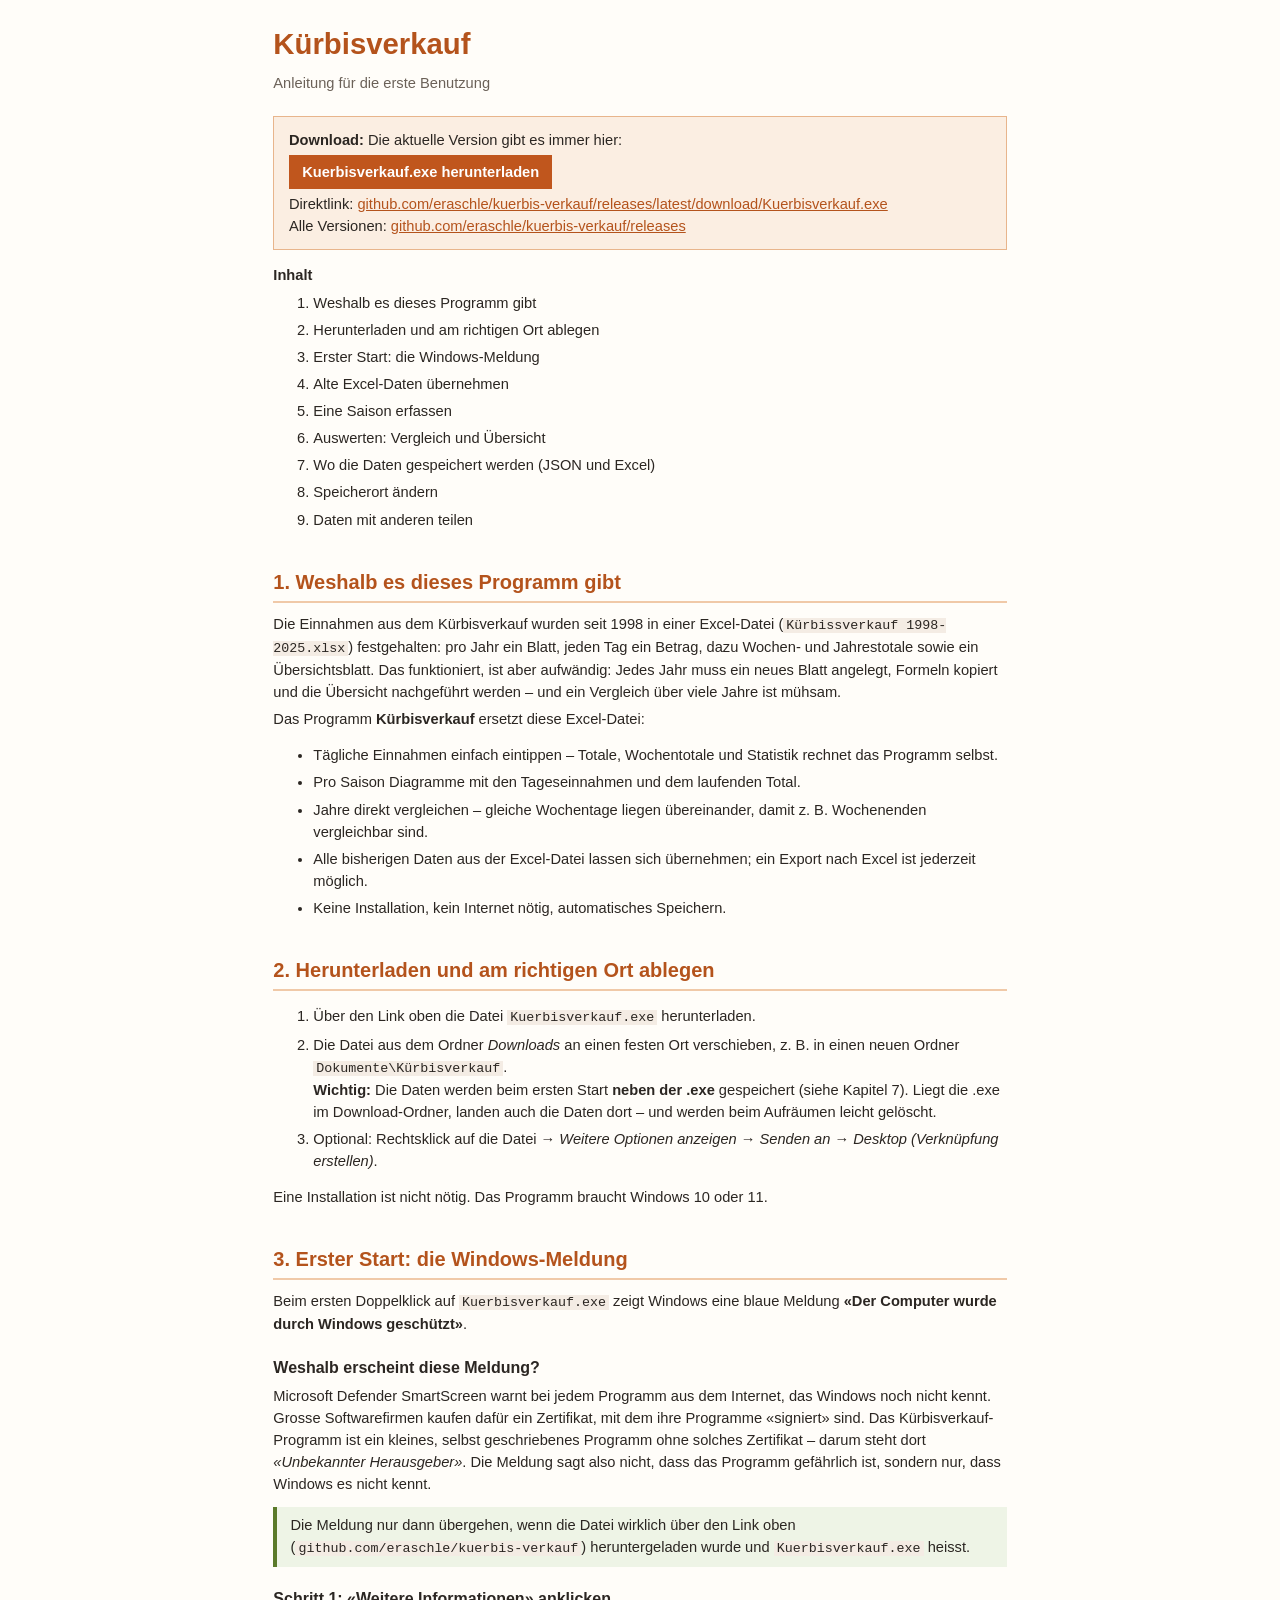
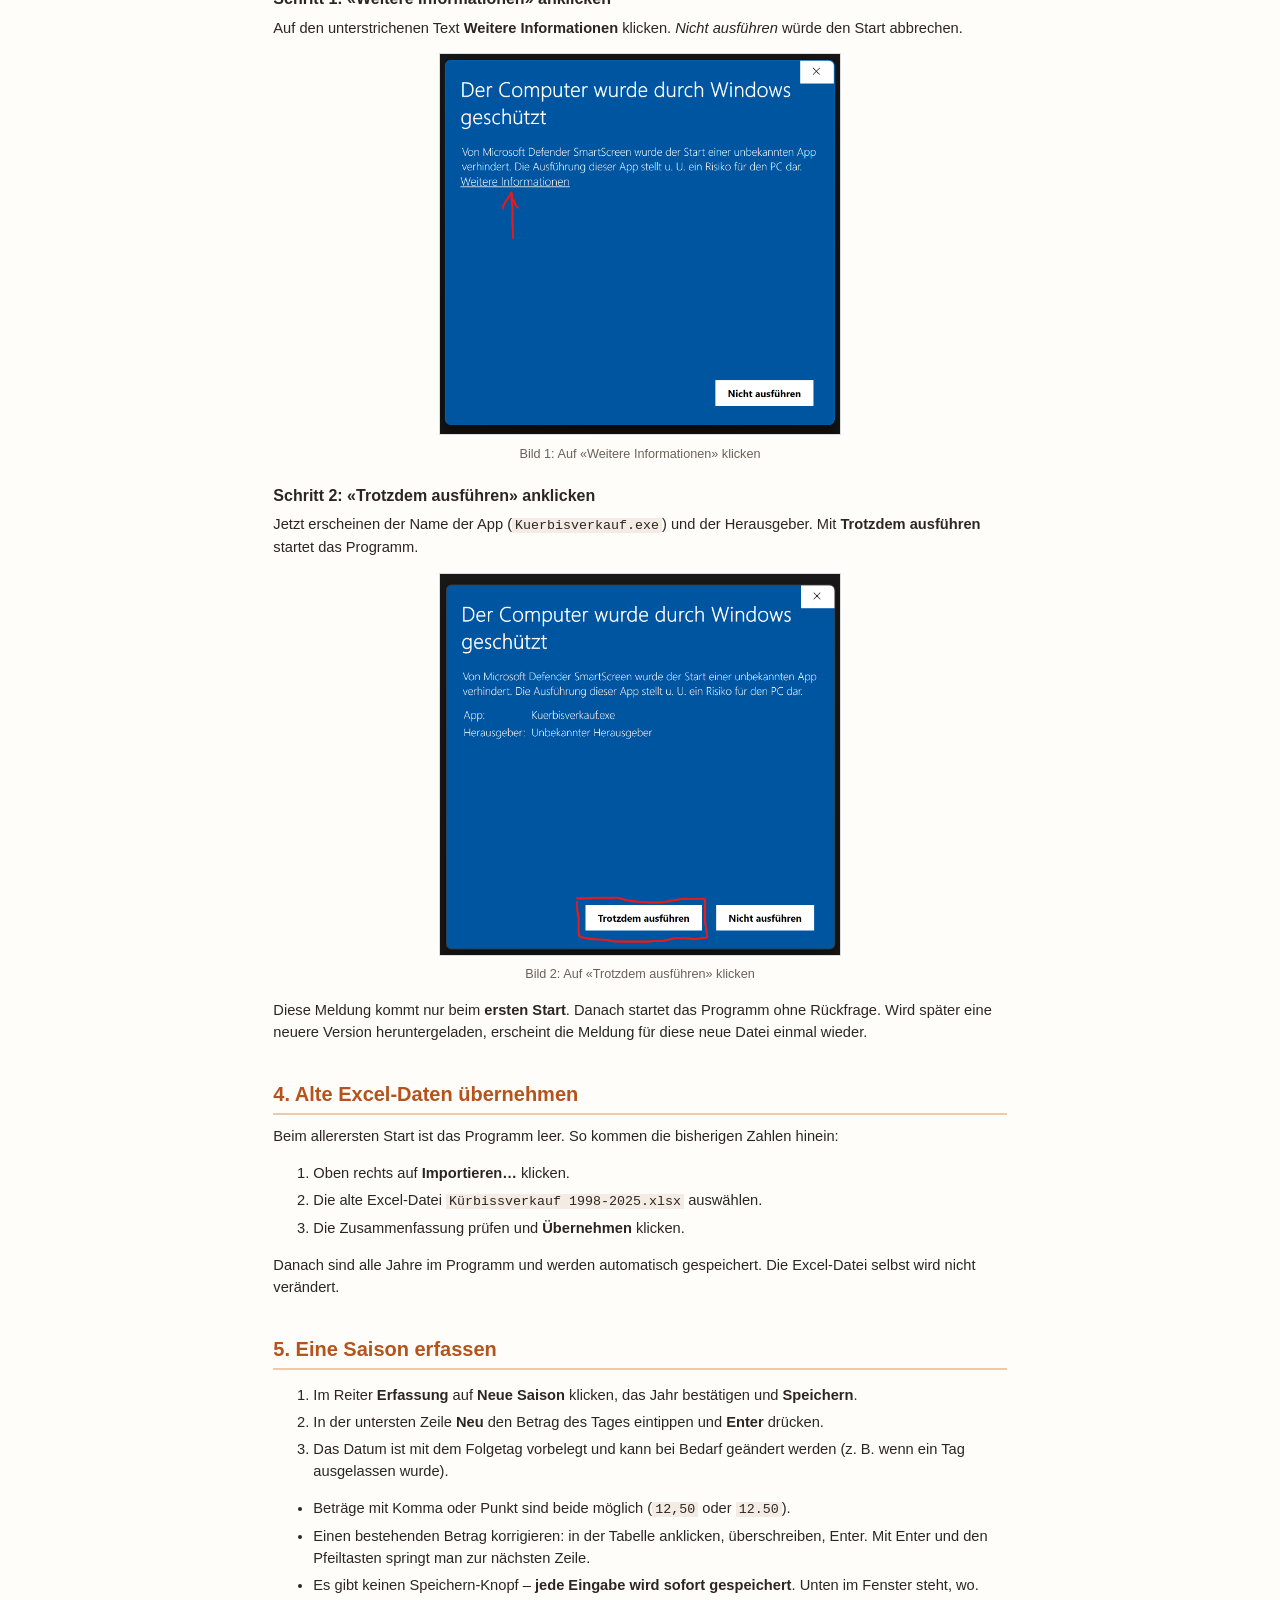
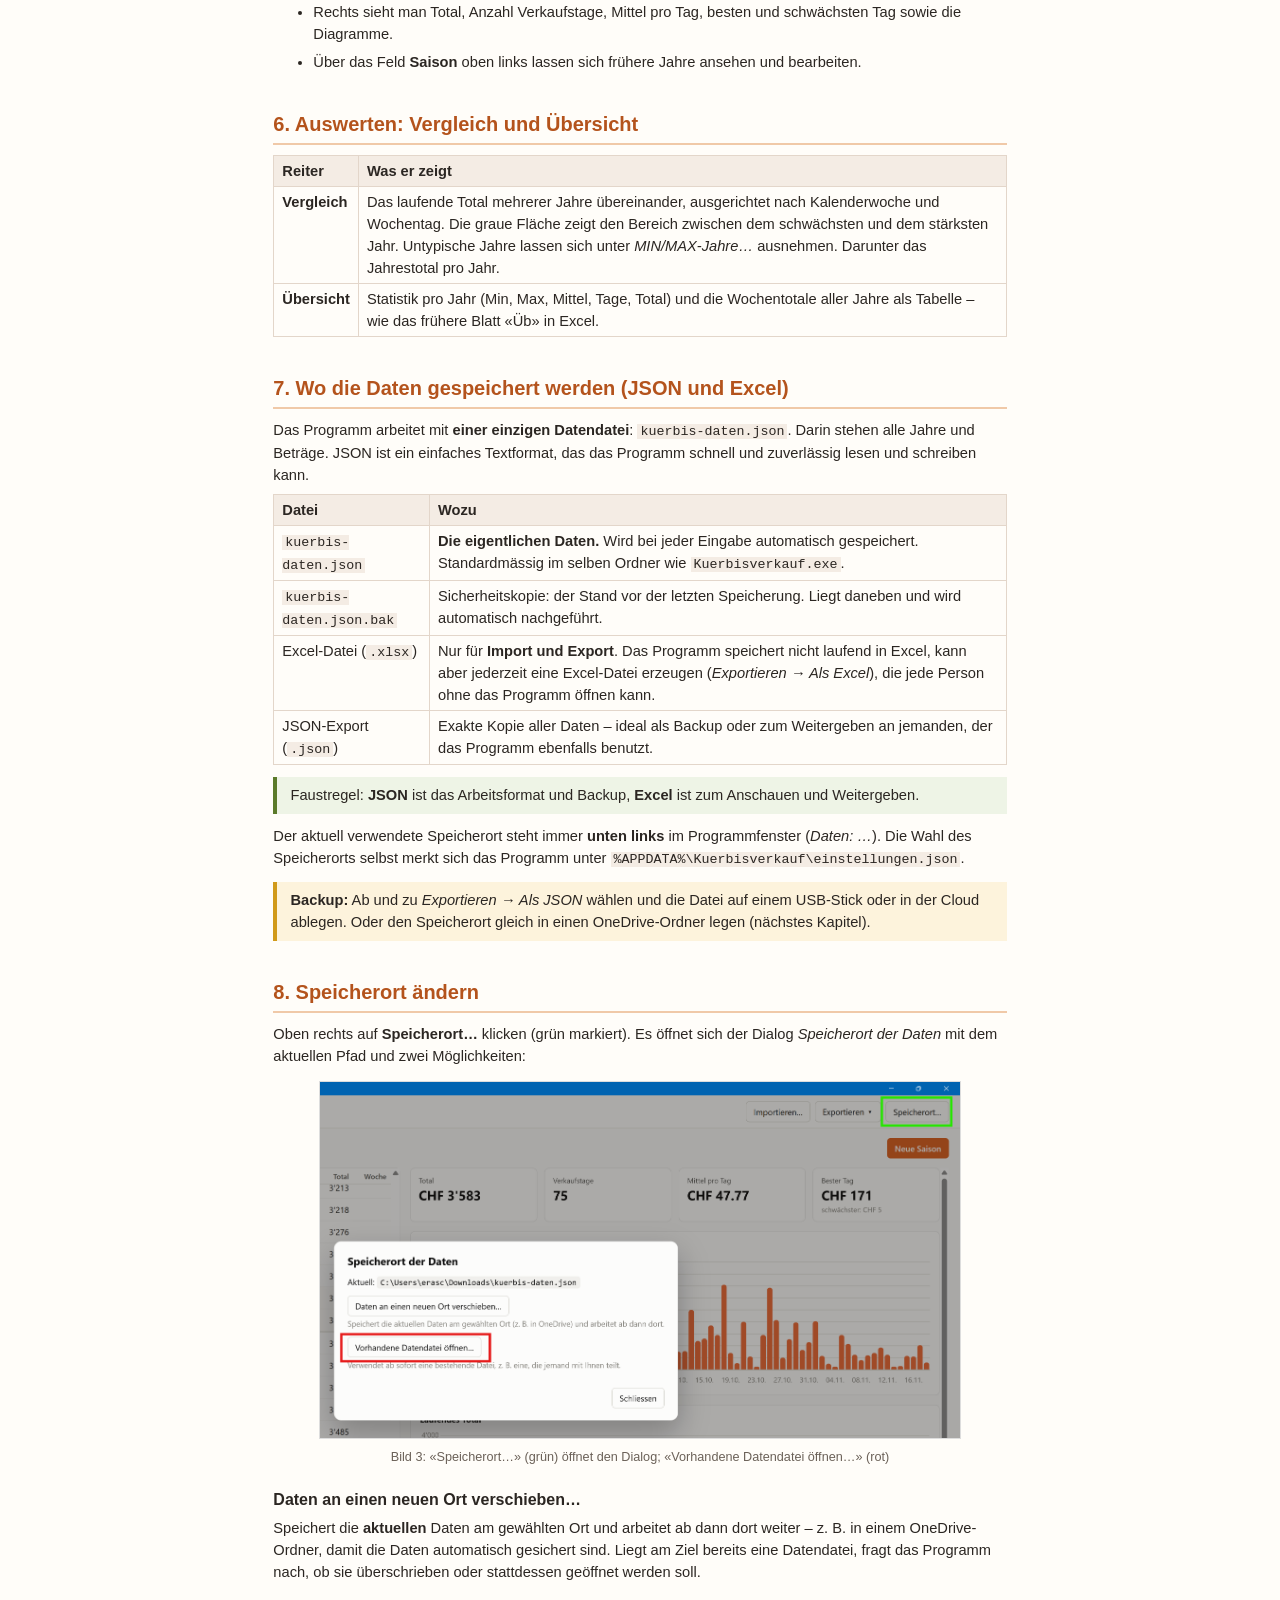
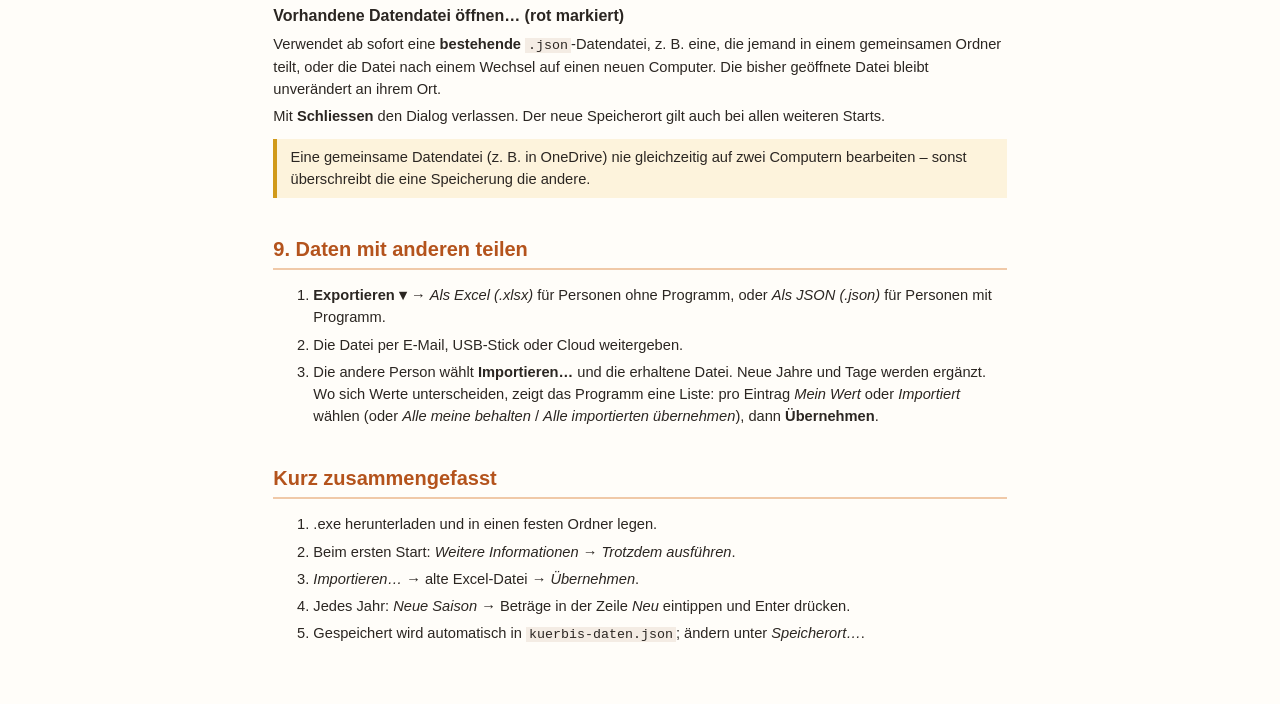
==== anleitung/anleitung.html @ b676072d "Anleitung für die erste Benutzung (HTML und PDF) Erklärt Zweck, Download, SmartScreen-Meldung beim e" ====
<!doctype html>
<html lang="de-CH">
<head>
<meta charset="utf-8">
<meta name="viewport" content="width=device-width, initial-scale=1">
<title>Kürbisverkauf – Anleitung</title>
<style>
  @page { size: A4; margin: 2cm 1.8cm; }
  body {
    font-family: "Segoe UI", Helvetica, Arial, sans-serif;
    font-size: 11pt; line-height: 1.5; color: #2b2622; background: #fffdf9;
    max-width: 50em; margin: 0 auto; padding: 1.5em 16px 3em;
  }
  h1 { color: #b4531c; font-size: 22pt; margin: 0 0 0.2em; }
  h2 { color: #b4531c; font-size: 15pt; margin: 1.8em 0 0.5em; padding-bottom: 0.2em; border-bottom: 2px solid #f0c9a8; }
  h3 { font-size: 12pt; margin: 1.3em 0 0.3em; }
  p, li { margin: 0.35em 0; }
  a { color: #b4531c; }
  code { font-family: Consolas, "Courier New", monospace; font-size: 10pt; background: #f4ece4; padding: 0 3px; }
  .untertitel { color: #6b6158; margin: 0 0 1.5em; }
  .download {
    background: #fbeee2; border: 1px solid #e8b58c; padding: 0.8em 1em; margin: 1em 0;
  }
  .download a.knopf {
    display: inline-block; background: #c0561d; color: #fff; text-decoration: none;
    font-weight: bold; padding: 0.4em 0.9em; margin: 0.3em 0;
  }
  .hinweis { background: #eef4e6; border-left: 4px solid #5b7a2a; padding: 0.5em 0.9em; margin: 0.8em 0; }
  .achtung { background: #fdf3dc; border-left: 4px solid #d19a1a; padding: 0.5em 0.9em; margin: 0.8em 0; }
  figure { margin: 1em 0; text-align: center; }
  figure img { max-width: 100%; width: 400px; border: 1px solid #ddd; }
  figure img.breit { width: 640px; }
  figcaption { font-size: 9.5pt; color: #6b6158; margin-top: 0.3em; }
  table { border-collapse: collapse; width: 100%; margin: 0.6em 0; }
  th, td { border: 1px solid #e3d6ca; padding: 4px 8px; text-align: left; vertical-align: top; }
  th { background: #f4ece4; }
  .inhalt ol { margin: 0.3em 0; }
  .seitenumbruch { page-break-before: always; }
</style>
</head>
<body>

<h1>Kürbisverkauf</h1>
<p class="untertitel">Anleitung für die erste Benutzung</p>

<div class="download">
  <b>Download:</b> Die aktuelle Version gibt es immer hier:<br>
  <a class="knopf" href="https://github.com/eraschle/kuerbis-verkauf/releases/latest/download/Kuerbisverkauf.exe">Kuerbisverkauf.exe herunterladen</a><br>
  Direktlink: <a href="https://github.com/eraschle/kuerbis-verkauf/releases/latest/download/Kuerbisverkauf.exe">github.com/eraschle/kuerbis-verkauf/releases/latest/download/Kuerbisverkauf.exe</a><br>
  Alle Versionen: <a href="https://github.com/eraschle/kuerbis-verkauf/releases/latest">github.com/eraschle/kuerbis-verkauf/releases</a>
</div>

<div class="inhalt">
<b>Inhalt</b>
<ol>
  <li>Weshalb es dieses Programm gibt</li>
  <li>Herunterladen und am richtigen Ort ablegen</li>
  <li>Erster Start: die Windows-Meldung</li>
  <li>Alte Excel-Daten übernehmen</li>
  <li>Eine Saison erfassen</li>
  <li>Auswerten: Vergleich und Übersicht</li>
  <li>Wo die Daten gespeichert werden (JSON und Excel)</li>
  <li>Speicherort ändern</li>
  <li>Daten mit anderen teilen</li>
</ol>
</div>

<h2>1. Weshalb es dieses Programm gibt</h2>
<p>Die Einnahmen aus dem Kürbisverkauf wurden seit 1998 in einer Excel-Datei
(<code>Kürbissverkauf 1998-2025.xlsx</code>) festgehalten: pro Jahr ein Blatt, jeden Tag ein Betrag,
dazu Wochen- und Jahrestotale sowie ein Übersichtsblatt. Das funktioniert, ist aber aufwändig:
Jedes Jahr muss ein neues Blatt angelegt, Formeln kopiert und die Übersicht nachgeführt werden –
und ein Vergleich über viele Jahre ist mühsam.</p>
<p>Das Programm <b>Kürbisverkauf</b> ersetzt diese Excel-Datei:</p>
<ul>
  <li>Tägliche Einnahmen einfach eintippen – Totale, Wochentotale und Statistik rechnet das Programm selbst.</li>
  <li>Pro Saison Diagramme mit den Tageseinnahmen und dem laufenden Total.</li>
  <li>Jahre direkt vergleichen – gleiche Wochentage liegen übereinander, damit z.&nbsp;B. Wochenenden vergleichbar sind.</li>
  <li>Alle bisherigen Daten aus der Excel-Datei lassen sich übernehmen; ein Export nach Excel ist jederzeit möglich.</li>
  <li>Keine Installation, kein Internet nötig, automatisches Speichern.</li>
</ul>

<h2>2. Herunterladen und am richtigen Ort ablegen</h2>
<ol>
  <li>Über den Link oben die Datei <code>Kuerbisverkauf.exe</code> herunterladen.</li>
  <li>Die Datei aus dem Ordner <i>Downloads</i> an einen festen Ort verschieben, z.&nbsp;B. in einen neuen Ordner
      <code>Dokumente\Kürbisverkauf</code>. <br>
      <b>Wichtig:</b> Die Daten werden beim ersten Start <b>neben der .exe</b> gespeichert (siehe Kapitel&nbsp;7).
      Liegt die .exe im Download-Ordner, landen auch die Daten dort – und werden beim Aufräumen leicht gelöscht.</li>
  <li>Optional: Rechtsklick auf die Datei → <i>Weitere Optionen anzeigen</i> → <i>Senden an</i> → <i>Desktop (Verknüpfung erstellen)</i>.</li>
</ol>
<p>Eine Installation ist nicht nötig. Das Programm braucht Windows 10 oder 11.</p>

<h2 class="seitenumbruch">3. Erster Start: die Windows-Meldung</h2>
<p>Beim ersten Doppelklick auf <code>Kuerbisverkauf.exe</code> zeigt Windows eine blaue Meldung
<b>«Der Computer wurde durch Windows geschützt»</b>.</p>

<h3>Weshalb erscheint diese Meldung?</h3>
<p>Microsoft Defender SmartScreen warnt bei jedem Programm aus dem Internet, das Windows noch nicht kennt.
Grosse Softwarefirmen kaufen dafür ein Zertifikat, mit dem ihre Programme «signiert» sind. Das Kürbisverkauf-Programm
ist ein kleines, selbst geschriebenes Programm ohne solches Zertifikat – darum steht dort
<i>«Unbekannter Herausgeber»</i>. Die Meldung sagt also nicht, dass das Programm gefährlich ist, sondern nur,
dass Windows es nicht kennt.</p>

<div class="hinweis">Die Meldung nur dann übergehen, wenn die Datei wirklich über den Link oben
(<code>github.com/eraschle/kuerbis-verkauf</code>) heruntergeladen wurde und <code>Kuerbisverkauf.exe</code> heisst.</div>

<h3>Schritt 1: «Weitere Informationen» anklicken</h3>
<p>Auf den unterstrichenen Text <b>Weitere Informationen</b> klicken. <i>Nicht ausführen</i> würde den Start abbrechen.</p>
<figure>
  <img src="bilder/01-weitere-informationen.png" alt="SmartScreen-Meldung mit Pfeil auf «Weitere Informationen»">
  <figcaption>Bild 1: Auf «Weitere Informationen» klicken</figcaption>
</figure>

<h3>Schritt 2: «Trotzdem ausführen» anklicken</h3>
<p>Jetzt erscheinen der Name der App (<code>Kuerbisverkauf.exe</code>) und der Herausgeber. Mit
<b>Trotzdem ausführen</b> startet das Programm.</p>
<figure>
  <img src="bilder/02-trotzdem-ausfuehren.png" alt="SmartScreen-Meldung mit markierter Schaltfläche «Trotzdem ausführen»">
  <figcaption>Bild 2: Auf «Trotzdem ausführen» klicken</figcaption>
</figure>

<p>Diese Meldung kommt nur beim <b>ersten Start</b>. Danach startet das Programm ohne Rückfrage.
Wird später eine neuere Version heruntergeladen, erscheint die Meldung für diese neue Datei einmal wieder.</p>

<h2 class="seitenumbruch">4. Alte Excel-Daten übernehmen</h2>
<p>Beim allerersten Start ist das Programm leer. So kommen die bisherigen Zahlen hinein:</p>
<ol>
  <li>Oben rechts auf <b>Importieren…</b> klicken.</li>
  <li>Die alte Excel-Datei <code>Kürbissverkauf 1998-2025.xlsx</code> auswählen.</li>
  <li>Die Zusammenfassung prüfen und <b>Übernehmen</b> klicken.</li>
</ol>
<p>Danach sind alle Jahre im Programm und werden automatisch gespeichert. Die Excel-Datei selbst wird nicht verändert.</p>

<h2>5. Eine Saison erfassen</h2>
<ol>
  <li>Im Reiter <b>Erfassung</b> auf <b>Neue Saison</b> klicken, das Jahr bestätigen und <b>Speichern</b>.</li>
  <li>In der untersten Zeile <b>Neu</b> den Betrag des Tages eintippen und <b>Enter</b> drücken.</li>
  <li>Das Datum ist mit dem Folgetag vorbelegt und kann bei Bedarf geändert werden (z.&nbsp;B. wenn ein Tag ausgelassen wurde).</li>
</ol>
<ul>
  <li>Beträge mit Komma oder Punkt sind beide möglich (<code>12,50</code> oder <code>12.50</code>).</li>
  <li>Einen bestehenden Betrag korrigieren: in der Tabelle anklicken, überschreiben, Enter.
      Mit Enter und den Pfeiltasten springt man zur nächsten Zeile.</li>
  <li>Es gibt keinen Speichern-Knopf – <b>jede Eingabe wird sofort gespeichert</b>. Unten im Fenster steht, wo.</li>
  <li>Rechts sieht man Total, Anzahl Verkaufstage, Mittel pro Tag, besten und schwächsten Tag sowie die Diagramme.</li>
  <li>Über das Feld <b>Saison</b> oben links lassen sich frühere Jahre ansehen und bearbeiten.</li>
</ul>

<h2>6. Auswerten: Vergleich und Übersicht</h2>
<table>
  <tr><th>Reiter</th><th>Was er zeigt</th></tr>
  <tr><td><b>Vergleich</b></td><td>Das laufende Total mehrerer Jahre übereinander, ausgerichtet nach Kalenderwoche und Wochentag.
    Die graue Fläche zeigt den Bereich zwischen dem schwächsten und dem stärksten Jahr. Untypische Jahre lassen sich
    unter <i>MIN/MAX-Jahre…</i> ausnehmen. Darunter das Jahrestotal pro Jahr.</td></tr>
  <tr><td><b>Übersicht</b></td><td>Statistik pro Jahr (Min, Max, Mittel, Tage, Total) und die Wochentotale aller Jahre als Tabelle –
    wie das frühere Blatt «Üb» in Excel.</td></tr>
</table>

<h2 class="seitenumbruch">7. Wo die Daten gespeichert werden (JSON und Excel)</h2>
<p>Das Programm arbeitet mit <b>einer einzigen Datendatei</b>: <code>kuerbis-daten.json</code>.
Darin stehen alle Jahre und Beträge. JSON ist ein einfaches Textformat, das das Programm schnell und
zuverlässig lesen und schreiben kann.</p>
<table>
  <tr><th>Datei</th><th>Wozu</th></tr>
  <tr><td><code>kuerbis-daten.json</code></td><td><b>Die eigentlichen Daten.</b> Wird bei jeder Eingabe automatisch gespeichert.
    Standardmässig im selben Ordner wie <code>Kuerbisverkauf.exe</code>.</td></tr>
  <tr><td><code>kuerbis-daten.json.bak</code></td><td>Sicherheitskopie: der Stand vor der letzten Speicherung. Liegt daneben und
    wird automatisch nachgeführt.</td></tr>
  <tr><td>Excel-Datei (<code>.xlsx</code>)</td><td>Nur für <b>Import und Export</b>. Das Programm speichert nicht laufend in Excel,
    kann aber jederzeit eine Excel-Datei erzeugen (<i>Exportieren → Als Excel</i>), die jede Person ohne das Programm öffnen kann.</td></tr>
  <tr><td>JSON-Export (<code>.json</code>)</td><td>Exakte Kopie aller Daten – ideal als Backup oder zum Weitergeben an jemanden, der das
    Programm ebenfalls benutzt.</td></tr>
</table>
<div class="hinweis">Faustregel: <b>JSON</b> ist das Arbeitsformat und Backup, <b>Excel</b> ist zum Anschauen und Weitergeben.</div>
<p>Der aktuell verwendete Speicherort steht immer <b>unten links</b> im Programmfenster (<i>Daten: …</i>).
Die Wahl des Speicherorts selbst merkt sich das Programm unter
<code>%APPDATA%\Kuerbisverkauf\einstellungen.json</code>.</p>
<div class="achtung"><b>Backup:</b> Ab und zu <i>Exportieren → Als JSON</i> wählen und die Datei auf einem USB-Stick
oder in der Cloud ablegen. Oder den Speicherort gleich in einen OneDrive-Ordner legen (nächstes Kapitel).</div>

<h2 class="seitenumbruch">8. Speicherort ändern</h2>
<p>Oben rechts auf <b>Speicherort…</b> klicken (grün markiert). Es öffnet sich der Dialog
<i>Speicherort der Daten</i> mit dem aktuellen Pfad und zwei Möglichkeiten:</p>
<figure>
  <img class="breit" src="bilder/03-speicherort.png" alt="Dialog «Speicherort der Daten» mit den Schaltflächen zum Verschieben und Öffnen">
  <figcaption>Bild 3: «Speicherort…» (grün) öffnet den Dialog; «Vorhandene Datendatei öffnen…» (rot)</figcaption>
</figure>

<h3>Daten an einen neuen Ort verschieben…</h3>
<p>Speichert die <b>aktuellen</b> Daten am gewählten Ort und arbeitet ab dann dort weiter – z.&nbsp;B. in einem
OneDrive-Ordner, damit die Daten automatisch gesichert sind. Liegt am Ziel bereits eine Datendatei, fragt das Programm nach,
ob sie überschrieben oder stattdessen geöffnet werden soll.</p>

<h3>Vorhandene Datendatei öffnen… (rot markiert)</h3>
<p>Verwendet ab sofort eine <b>bestehende</b> <code>.json</code>-Datendatei, z.&nbsp;B. eine, die jemand in einem
gemeinsamen Ordner teilt, oder die Datei nach einem Wechsel auf einen neuen Computer. Die bisher geöffnete Datei bleibt
unverändert an ihrem Ort.</p>

<p>Mit <b>Schliessen</b> den Dialog verlassen. Der neue Speicherort gilt auch bei allen weiteren Starts.</p>
<div class="achtung">Eine gemeinsame Datendatei (z.&nbsp;B. in OneDrive) nie gleichzeitig auf zwei Computern bearbeiten –
sonst überschreibt die eine Speicherung die andere.</div>

<h2>9. Daten mit anderen teilen</h2>
<ol>
  <li><b>Exportieren ▾</b> → <i>Als Excel (.xlsx)</i> für Personen ohne Programm, oder <i>Als JSON (.json)</i> für Personen mit Programm.</li>
  <li>Die Datei per E-Mail, USB-Stick oder Cloud weitergeben.</li>
  <li>Die andere Person wählt <b>Importieren…</b> und die erhaltene Datei. Neue Jahre und Tage werden ergänzt.
      Wo sich Werte unterscheiden, zeigt das Programm eine Liste: pro Eintrag <i>Mein Wert</i> oder <i>Importiert</i> wählen
      (oder <i>Alle meine behalten</i> / <i>Alle importierten übernehmen</i>), dann <b>Übernehmen</b>.</li>
</ol>

<h2>Kurz zusammengefasst</h2>
<ol>
  <li>.exe herunterladen und in einen festen Ordner legen.</li>
  <li>Beim ersten Start: <i>Weitere Informationen</i> → <i>Trotzdem ausführen</i>.</li>
  <li><i>Importieren…</i> → alte Excel-Datei → <i>Übernehmen</i>.</li>
  <li>Jedes Jahr: <i>Neue Saison</i> → Beträge in der Zeile <i>Neu</i> eintippen und Enter drücken.</li>
  <li>Gespeichert wird automatisch in <code>kuerbis-daten.json</code>; ändern unter <i>Speicherort…</i>.</li>
</ol>

</body>
</html>
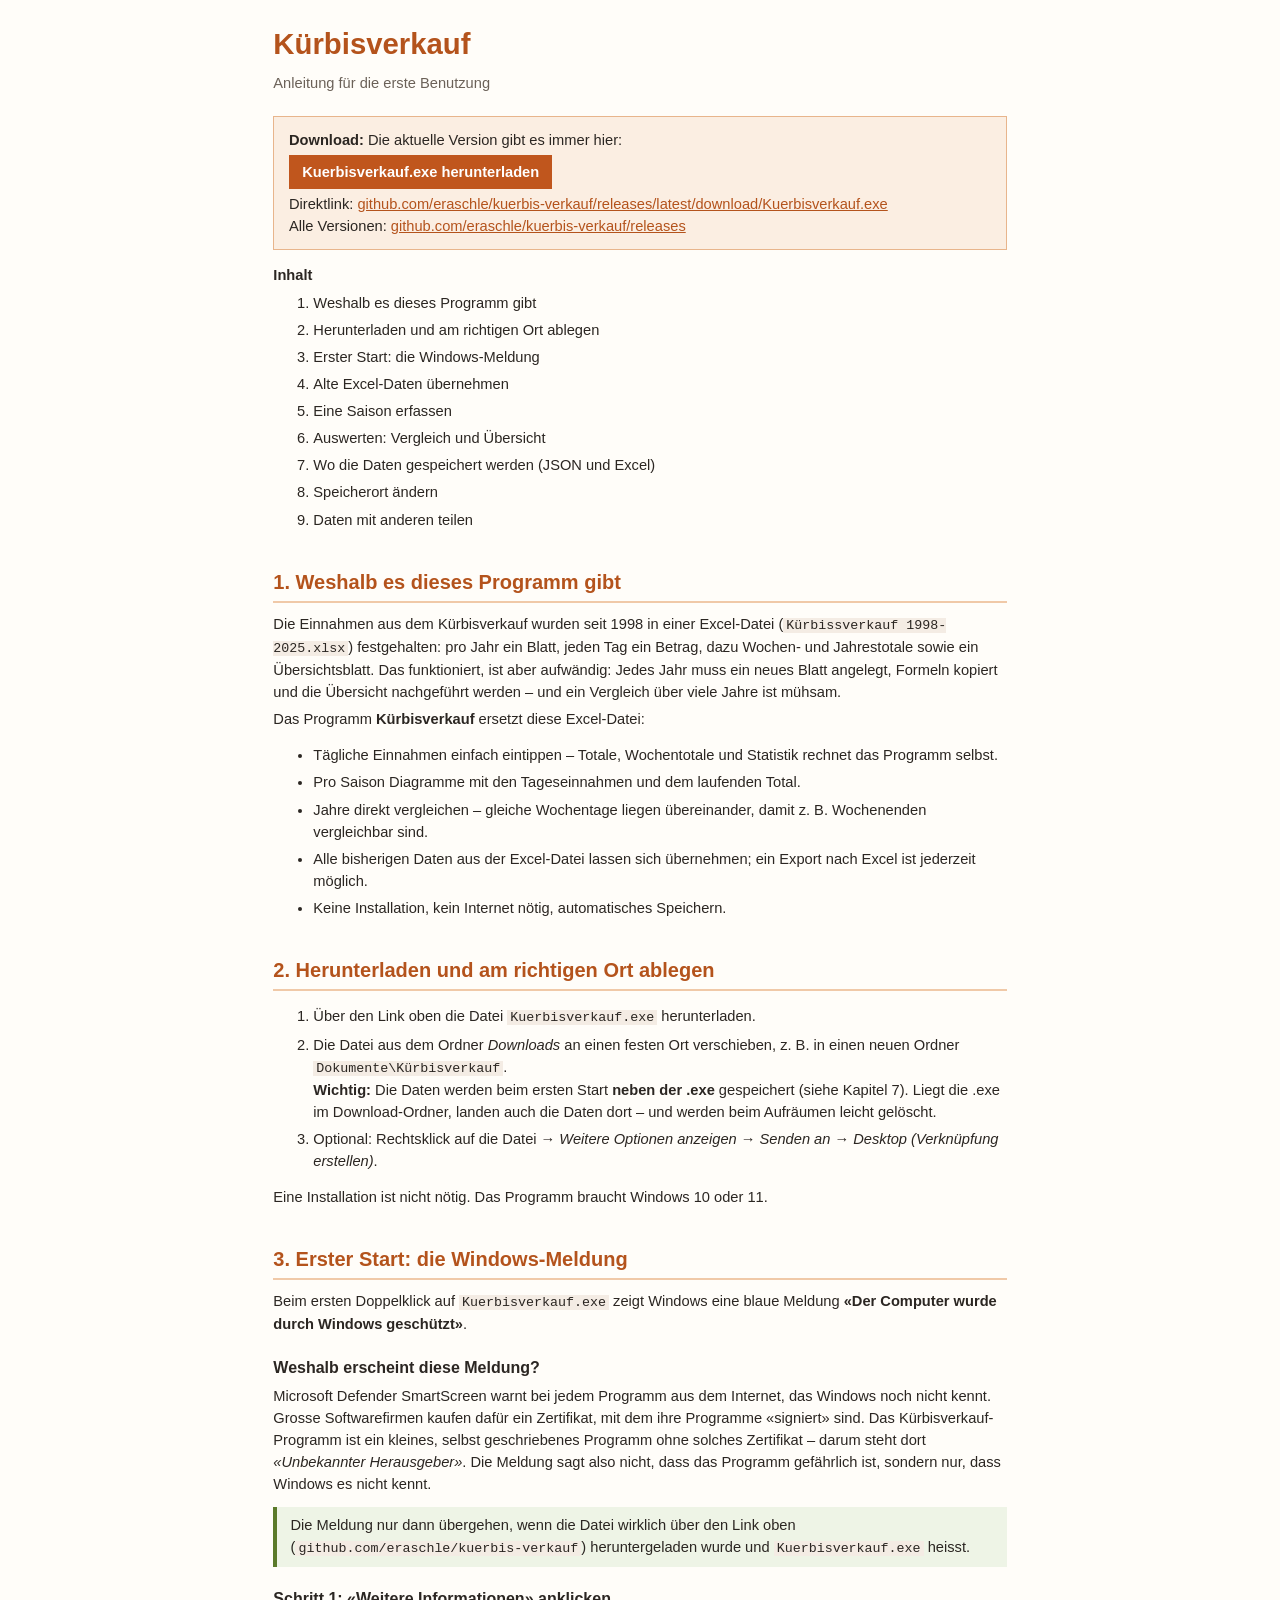
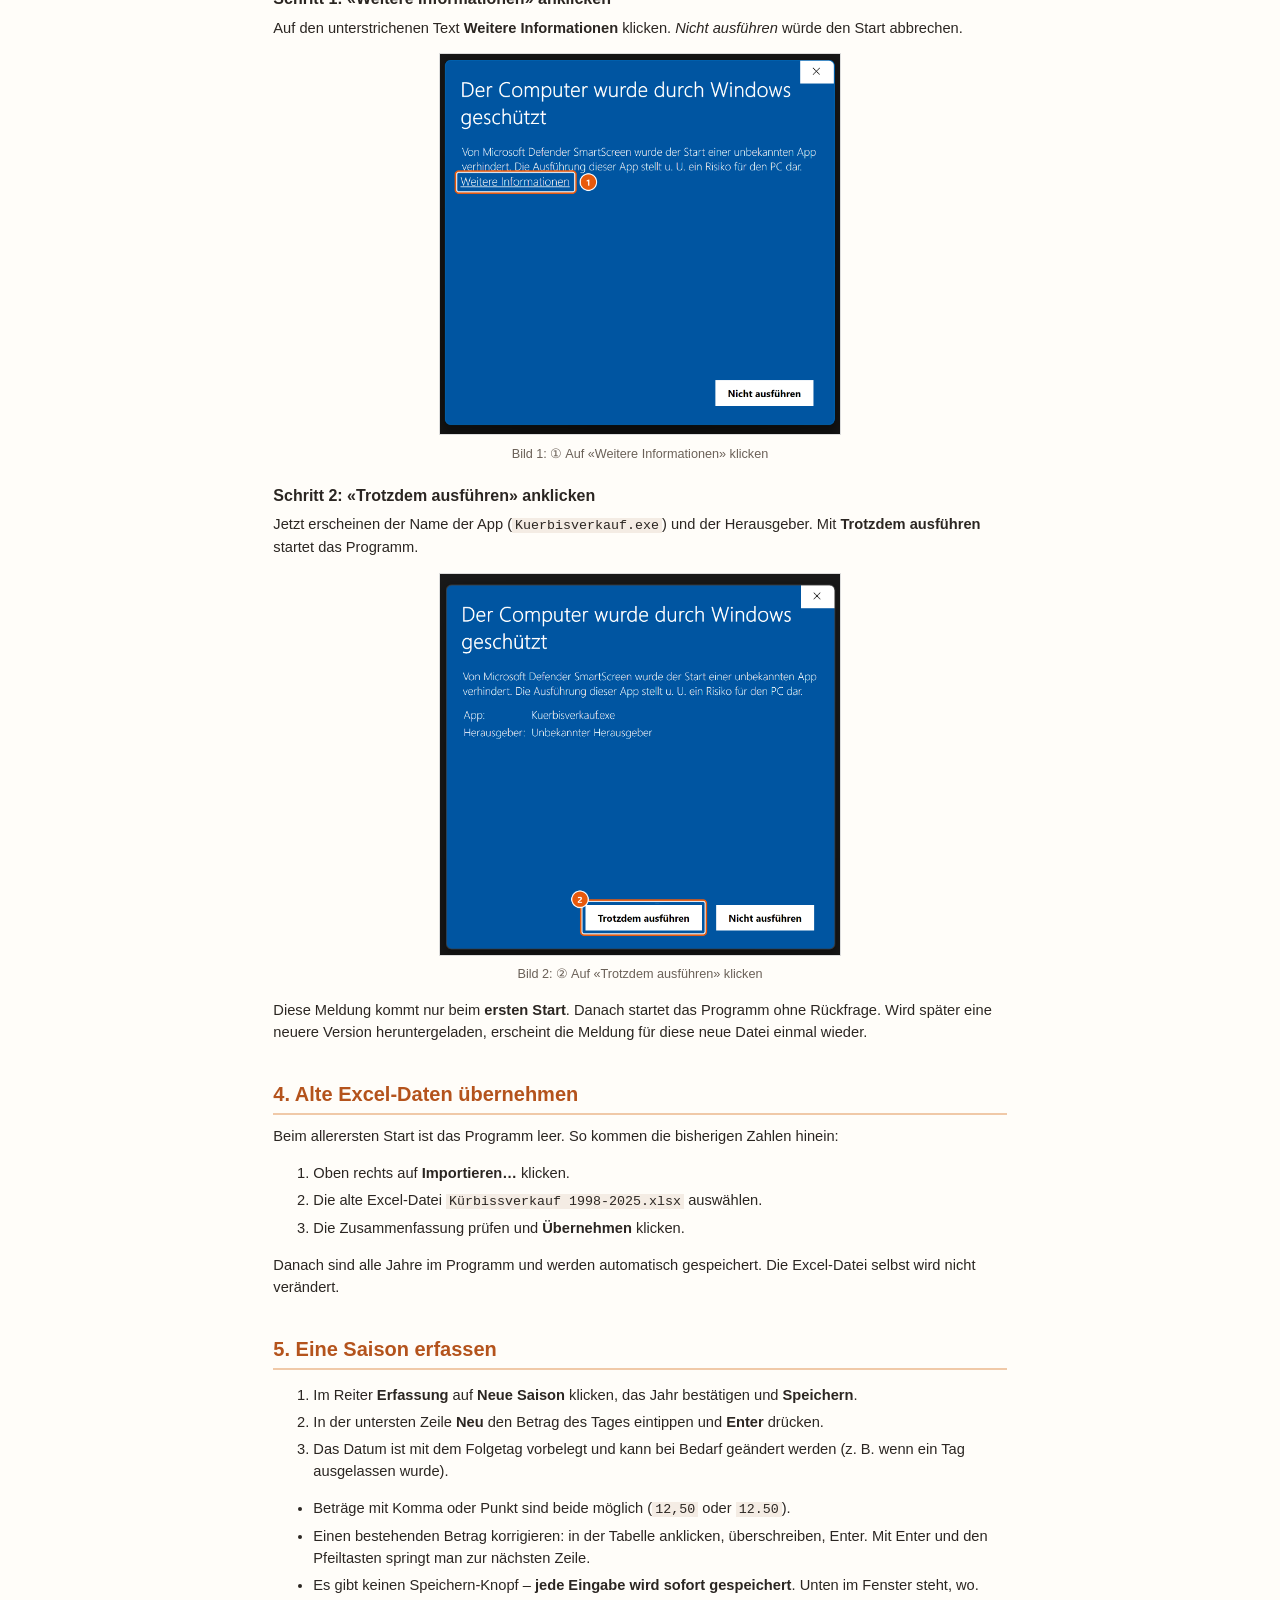
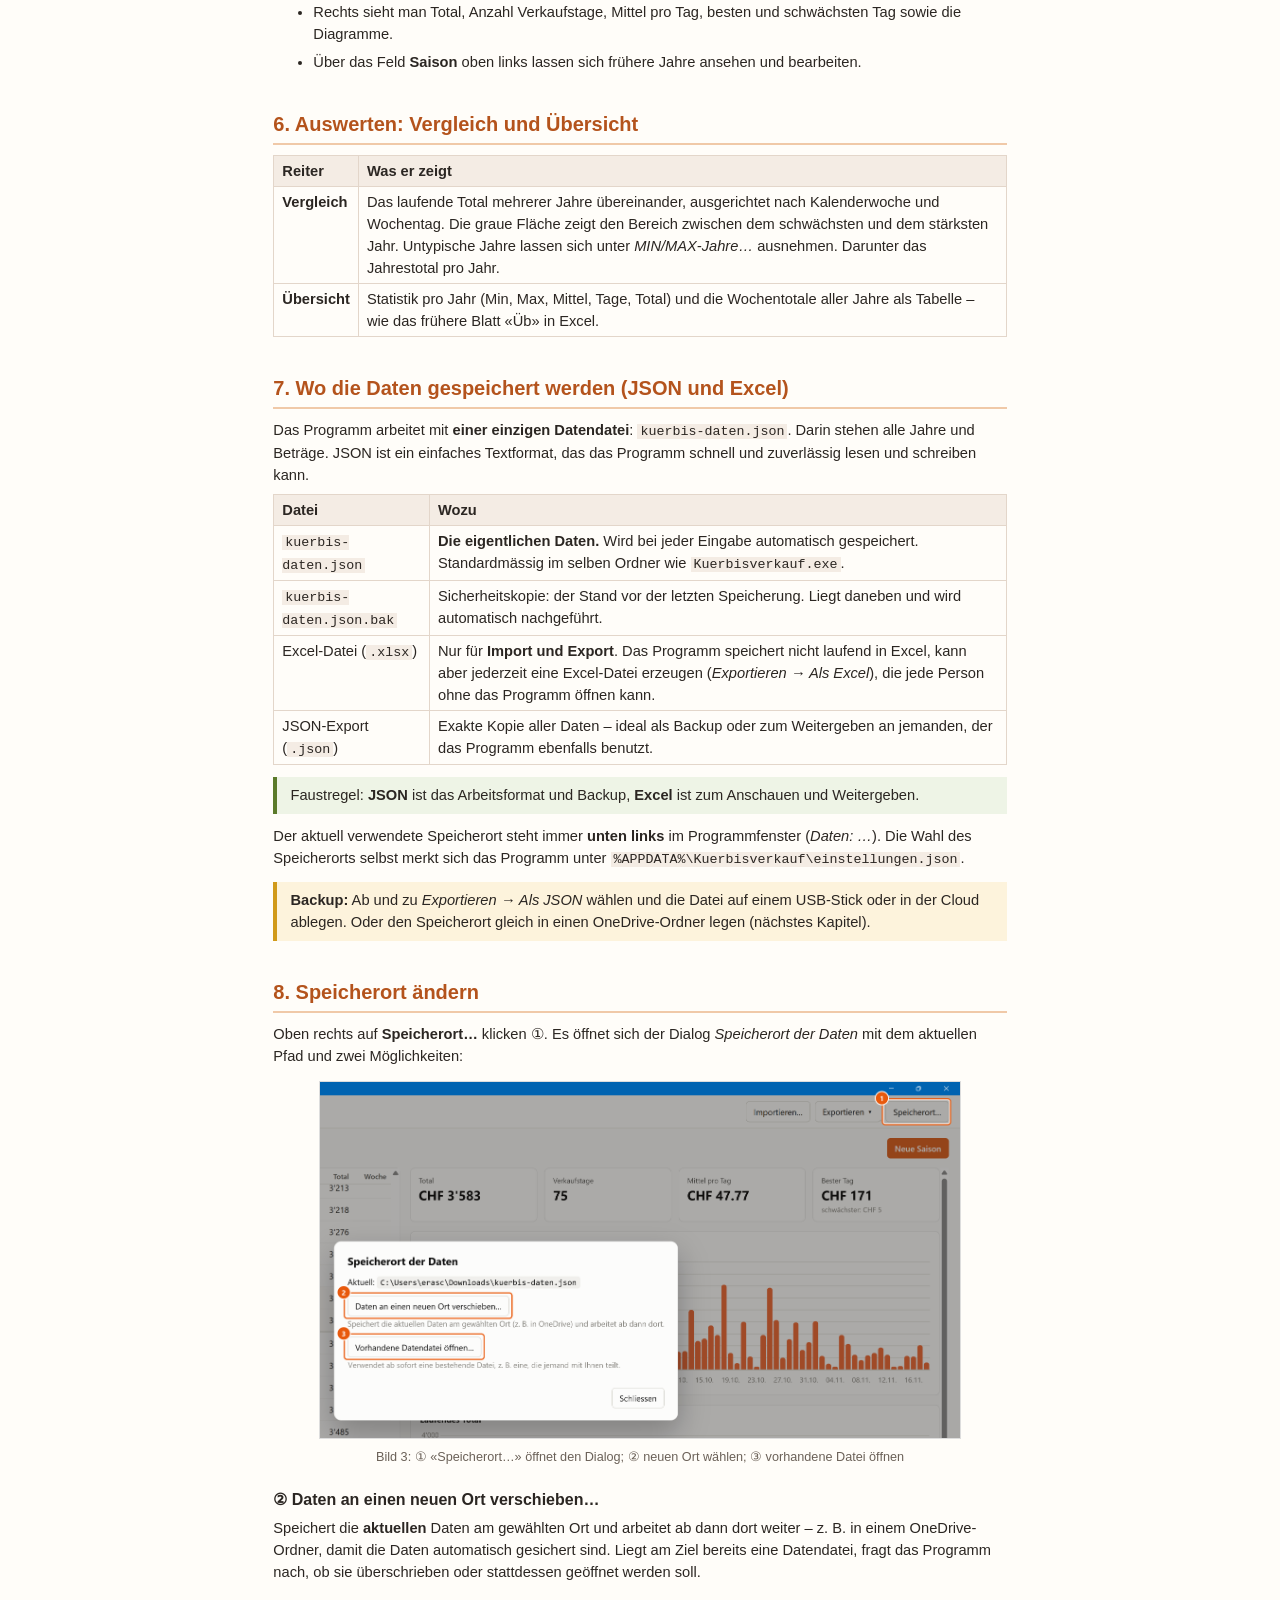
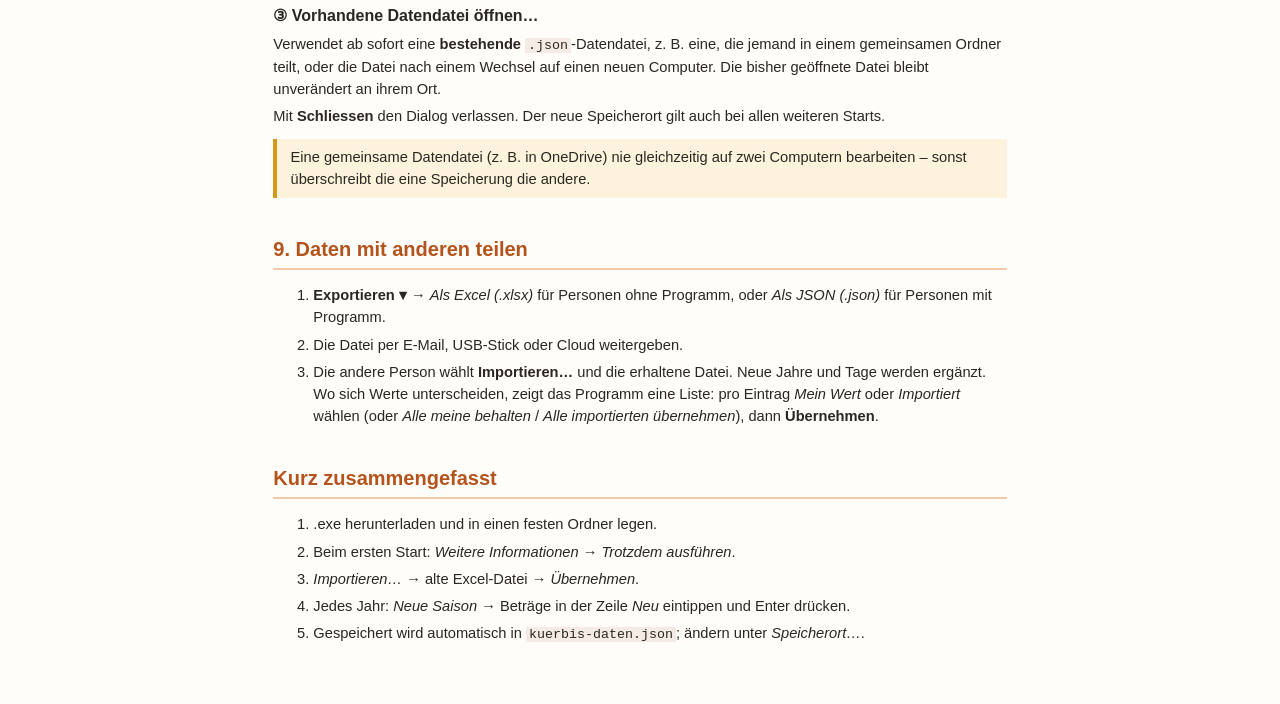
==== commit 302f505a: "Anleitung: Markierungen in den Bildern einheitlich und nummeriert Handgezeichnete Pfeile und Rahmen " ====
--- a/anleitung/anleitung.html
+++ b/anleitung/anleitung.html
@@ -108,16 +108,16 @@
 <h3>Schritt 1: «Weitere Informationen» anklicken</h3>
 <p>Auf den unterstrichenen Text <b>Weitere Informationen</b> klicken. <i>Nicht ausführen</i> würde den Start abbrechen.</p>
 <figure>
-  <img src="bilder/01-weitere-informationen.png" alt="SmartScreen-Meldung mit Pfeil auf «Weitere Informationen»">
-  <figcaption>Bild 1: Auf «Weitere Informationen» klicken</figcaption>
+  <img src="bilder/01-weitere-informationen.png" alt="SmartScreen-Meldung, «Weitere Informationen» mit 1 markiert">
+  <figcaption>Bild 1: ① Auf «Weitere Informationen» klicken</figcaption>
 </figure>
 
 <h3>Schritt 2: «Trotzdem ausführen» anklicken</h3>
 <p>Jetzt erscheinen der Name der App (<code>Kuerbisverkauf.exe</code>) und der Herausgeber. Mit
 <b>Trotzdem ausführen</b> startet das Programm.</p>
 <figure>
-  <img src="bilder/02-trotzdem-ausfuehren.png" alt="SmartScreen-Meldung mit markierter Schaltfläche «Trotzdem ausführen»">
-  <figcaption>Bild 2: Auf «Trotzdem ausführen» klicken</figcaption>
+  <img src="bilder/02-trotzdem-ausfuehren.png" alt="SmartScreen-Meldung, «Trotzdem ausführen» mit 2 markiert">
+  <figcaption>Bild 2: ② Auf «Trotzdem ausführen» klicken</figcaption>
 </figure>
 
 <p>Diese Meldung kommt nur beim <b>ersten Start</b>. Danach startet das Programm ohne Rückfrage.
@@ -180,19 +180,19 @@
 oder in der Cloud ablegen. Oder den Speicherort gleich in einen OneDrive-Ordner legen (nächstes Kapitel).</div>
 
 <h2 class="seitenumbruch">8. Speicherort ändern</h2>
-<p>Oben rechts auf <b>Speicherort…</b> klicken (grün markiert). Es öffnet sich der Dialog
+<p>Oben rechts auf <b>Speicherort…</b> klicken ①. Es öffnet sich der Dialog
 <i>Speicherort der Daten</i> mit dem aktuellen Pfad und zwei Möglichkeiten:</p>
 <figure>
-  <img class="breit" src="bilder/03-speicherort.png" alt="Dialog «Speicherort der Daten» mit den Schaltflächen zum Verschieben und Öffnen">
-  <figcaption>Bild 3: «Speicherort…» (grün) öffnet den Dialog; «Vorhandene Datendatei öffnen…» (rot)</figcaption>
+  <img class="breit" src="bilder/03-speicherort.png" alt="Dialog «Speicherort der Daten»: ① Speicherort…, ② Daten verschieben, ③ Datendatei öffnen">
+  <figcaption>Bild 3: ① «Speicherort…» öffnet den Dialog; ② neuen Ort wählen; ③ vorhandene Datei öffnen</figcaption>
 </figure>
 
-<h3>Daten an einen neuen Ort verschieben…</h3>
+<h3>② Daten an einen neuen Ort verschieben…</h3>
 <p>Speichert die <b>aktuellen</b> Daten am gewählten Ort und arbeitet ab dann dort weiter – z.&nbsp;B. in einem
 OneDrive-Ordner, damit die Daten automatisch gesichert sind. Liegt am Ziel bereits eine Datendatei, fragt das Programm nach,
 ob sie überschrieben oder stattdessen geöffnet werden soll.</p>
 
-<h3>Vorhandene Datendatei öffnen… (rot markiert)</h3>
+<h3>③ Vorhandene Datendatei öffnen…</h3>
 <p>Verwendet ab sofort eine <b>bestehende</b> <code>.json</code>-Datendatei, z.&nbsp;B. eine, die jemand in einem
 gemeinsamen Ordner teilt, oder die Datei nach einem Wechsel auf einen neuen Computer. Die bisher geöffnete Datei bleibt
 unverändert an ihrem Ort.</p>
